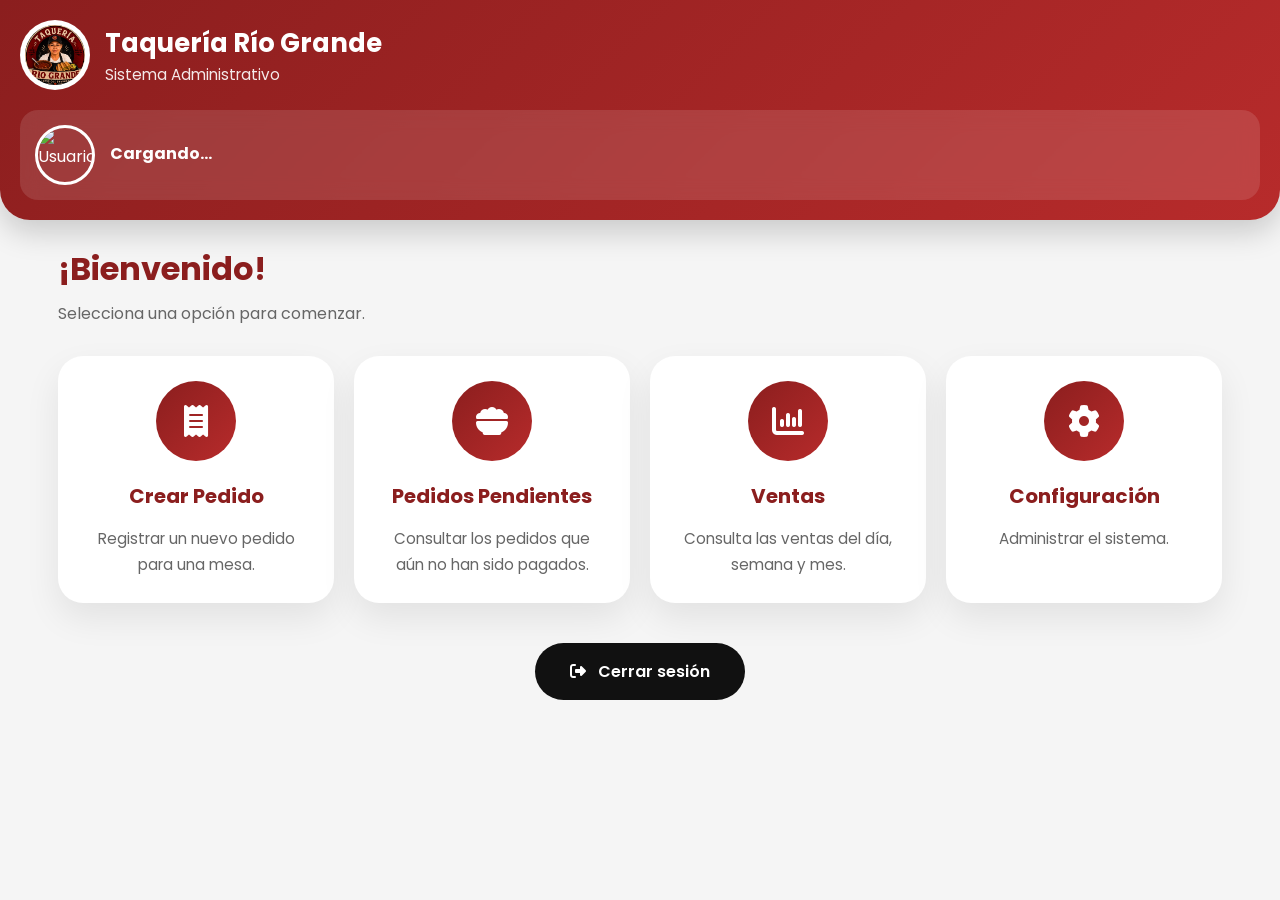
==== panel.html @ 6b8715d9 "Login y panel administrativo terminados" ====
<!DOCTYPE html>
<html lang="es">

<head>

<meta charset="UTF-8">

<meta name="viewport" content="width=device-width, initial-scale=1.0">

<title>Panel | Taquería Río Grande</title>

<link rel="icon" href="imagenes/logo1.png">

<link rel="preconnect" href="https://fonts.googleapis.com">

<link rel="preconnect" href="https://fonts.gstatic.com" crossorigin>

<link href="https://fonts.googleapis.com/css2?family=Poppins:wght@300;400;500;600;700;800&display=swap" rel="stylesheet">

<link rel="stylesheet" href="https://cdnjs.cloudflare.com/ajax/libs/font-awesome/6.6.0/css/all.min.css">

<link rel="stylesheet" href="panel.css">

</head>

<body>

<header>

<div class="logo">

<img src="imagenes/logo1.png" alt="Logo">

<div>

<h2>Taquería Río Grande</h2>

<p>Sistema Administrativo</p>

</div>

</div>

<div class="usuario">

<img id="fotoUsuario" src="https://ui-avatars.com/api/?background=8b1e1e&color=fff&name=RG" alt="Usuario">

<div>

<h3 id="nombreUsuario">Cargando...</h3>

</div>

</div>

</header>

<main>

<h1>

¡Bienvenido!

</h1>

<p class="descripcion">

Selecciona una opción para comenzar.

</p>

<div class="menu-grid">

<a href="crearPedido.html" class="card">

<div class="icono">

<i class="fa-solid fa-receipt"></i>

</div>

<h2>Crear Pedido</h2>

<p>

Registrar un nuevo pedido para una mesa.

</p>

</a>

<a href="pedidos.html" class="card">

<div class="icono">

<i class="fa-solid fa-bowl-food"></i>

</div>

<h2>Pedidos Pendientes</h2>

<p>

Consultar los pedidos que aún no han sido pagados.

</p>

</a>

<a href="ventas.html" class="card">

<div class="icono">

<i class="fa-solid fa-chart-column"></i>

</div>

<h2>Ventas</h2>

<p>

Consulta las ventas del día, semana y mes.

</p>

</a>

<a href="configuracion.html" class="card">

<div class="icono">

<i class="fa-solid fa-gear"></i>

</div>

<h2>Configuración</h2>

<p>

Administrar el sistema.

</p>

</a>

</div>

<div class="cerrar">

<button id="cerrarSesion">

<i class="fa-solid fa-right-from-bracket"></i>

Cerrar sesión

</button>

</div>

</main>

<script type="module" src="firebase.js"></script>

<script type="module" src="panel.js"></script>

</body>

</html>
---- panel.css ----
*{
margin:0;
padding:0;
box-sizing:border-box;
font-family:'Poppins',sans-serif;
}

:root{

--rojo:#8b1e1e;
--rojo2:#b72b2b;
--dorado:#d4af37;
--negro:#111111;
--gris:#f5f5f5;
--blanco:#ffffff;

}

body{

background:var(--gris);
color:var(--negro);
min-height:100vh;

}

header{

background:linear-gradient(135deg,var(--rojo),var(--rojo2));

color:white;

padding:20px;

border-radius:0 0 30px 30px;

box-shadow:0 12px 30px rgba(0,0,0,.18);

}

.logo{

display:flex;

align-items:center;

gap:15px;

margin-bottom:20px;

}

.logo img{

width:70px;
height:70px;
border-radius:50%;
background:white;
padding:5px;

}

.logo h2{

font-size:1.6rem;
font-weight:700;

}

.logo p{

opacity:.9;

font-size:.95rem;

}

.usuario{

display:flex;

align-items:center;

gap:15px;

background:rgba(255,255,255,.12);

padding:15px;

border-radius:18px;

backdrop-filter:blur(10px);

}

.usuario img{

width:60px;
height:60px;

border-radius:50%;

border:3px solid white;

object-fit:cover;

}

.usuario h3{

font-size:1rem;

margin-bottom:4px;

}

.usuario span{

font-size:.85rem;

opacity:.9;

word-break:break-word;

}

main{

padding:25px 18px 40px;

max-width:1200px;

margin:auto;

}

main h1{

font-size:2rem;

color:var(--rojo);

margin-bottom:8px;

}

.descripcion{

color:#666;

margin-bottom:30px;

font-size:1rem;

}

.menu-grid{

display:grid;

grid-template-columns:repeat(auto-fit,minmax(260px,1fr));

gap:20px;

}

.card{

background:white;

border-radius:25px;

padding:25px;

text-decoration:none;

color:inherit;

box-shadow:0 15px 35px rgba(0,0,0,.08);

transition:.35s;

display:flex;

flex-direction:column;

align-items:center;

text-align:center;

min-height:230px;

}

.card:hover{

transform:translateY(-8px);

box-shadow:0 20px 40px rgba(0,0,0,.15);

}

.icono{

width:80px;
height:80px;

border-radius:50%;

background:linear-gradient(135deg,var(--rojo),var(--rojo2));

display:flex;

justify-content:center;
align-items:center;

margin-bottom:20px;

color:white;

font-size:2rem;

}

.card h2{

font-size:1.25rem;

color:var(--rojo);

margin-bottom:15px;

}

.card p{

color:#666;

line-height:1.7;

font-size:.95rem;

}

.cerrar{

margin-top:40px;

display:flex;

justify-content:center;

}

#cerrarSesion{

background:#111;

color:white;

border:none;

padding:16px 35px;

border-radius:50px;

font-size:1rem;

font-weight:600;

cursor:pointer;

display:flex;

align-items:center;

gap:12px;

transition:.3s;

}

#cerrarSesion:hover{

background:#000;

transform:translateY(-3px);

}

@media(max-width:768px){

header{

padding:18px;

border-radius:0 0 25px 25px;

}

.logo{

align-items:center;

}

.logo img{

width:60px;
height:60px;

}

.logo h2{

font-size:1.3rem;

}

.logo p{

font-size:.85rem;

}

.usuario{

padding:12px;

}

.usuario img{

width:52px;
height:52px;

}

main{

padding:20px 15px 35px;

}

main h1{

font-size:1.7rem;

}

.descripcion{

font-size:.95rem;

}

.menu-grid{

grid-template-columns:1fr;

gap:18px;

}

.card{

min-height:auto;

padding:22px;

}

.icono{

width:70px;
height:70px;

font-size:1.8rem;

}

.card h2{

font-size:1.15rem;

}

.card p{

font-size:.9rem;

}

#cerrarSesion{

width:100%;

justify-content:center;

}

}

@media(min-width:1200px){

.menu-grid{

grid-template-columns:repeat(4,1fr);

}

}
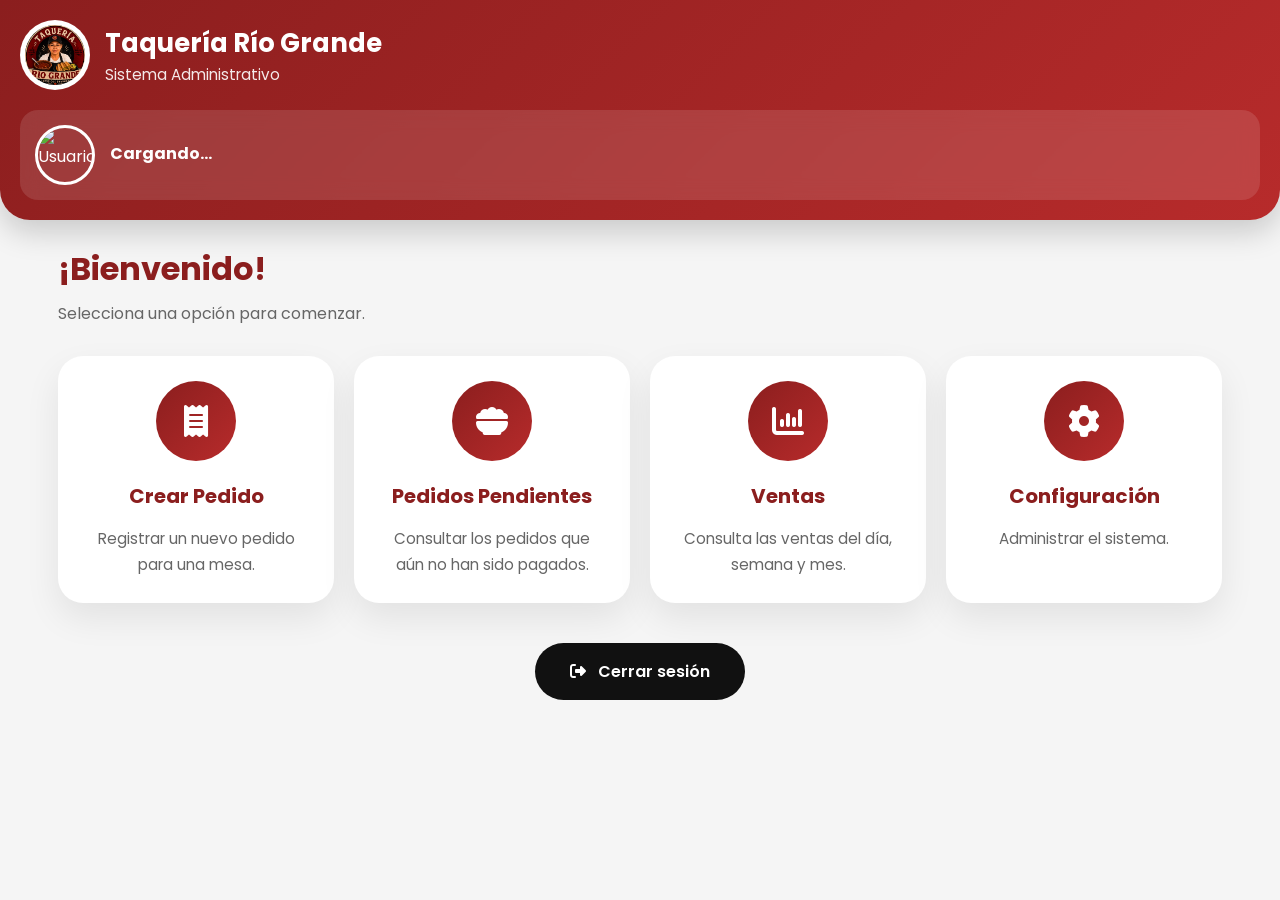
==== commit 659873a0: "Pedidos y agregados" ====
--- a/panel.html
+++ b/panel.html
@@ -89,7 +89,7 @@
 
 </a>
 
-<a href="pedidos.html" class="card">
+<a href="pedidosPendientes.html" class="card">
 
 <div class="icono">
 
@@ -125,7 +125,7 @@
 
 </a>
 
-<a href="configuracion.html" class="card">
+<a href="panel.html" class="card">
 
 <div class="icono">
 
--- a/panel.css
+++ b/panel.css
@@ -114,16 +114,6 @@
 
 }
 
-.usuario span{
-
-font-size:.85rem;
-
-opacity:.9;
-
-word-break:break-word;
-
-}
-
 main{
 
 padding:25px 18px 40px;
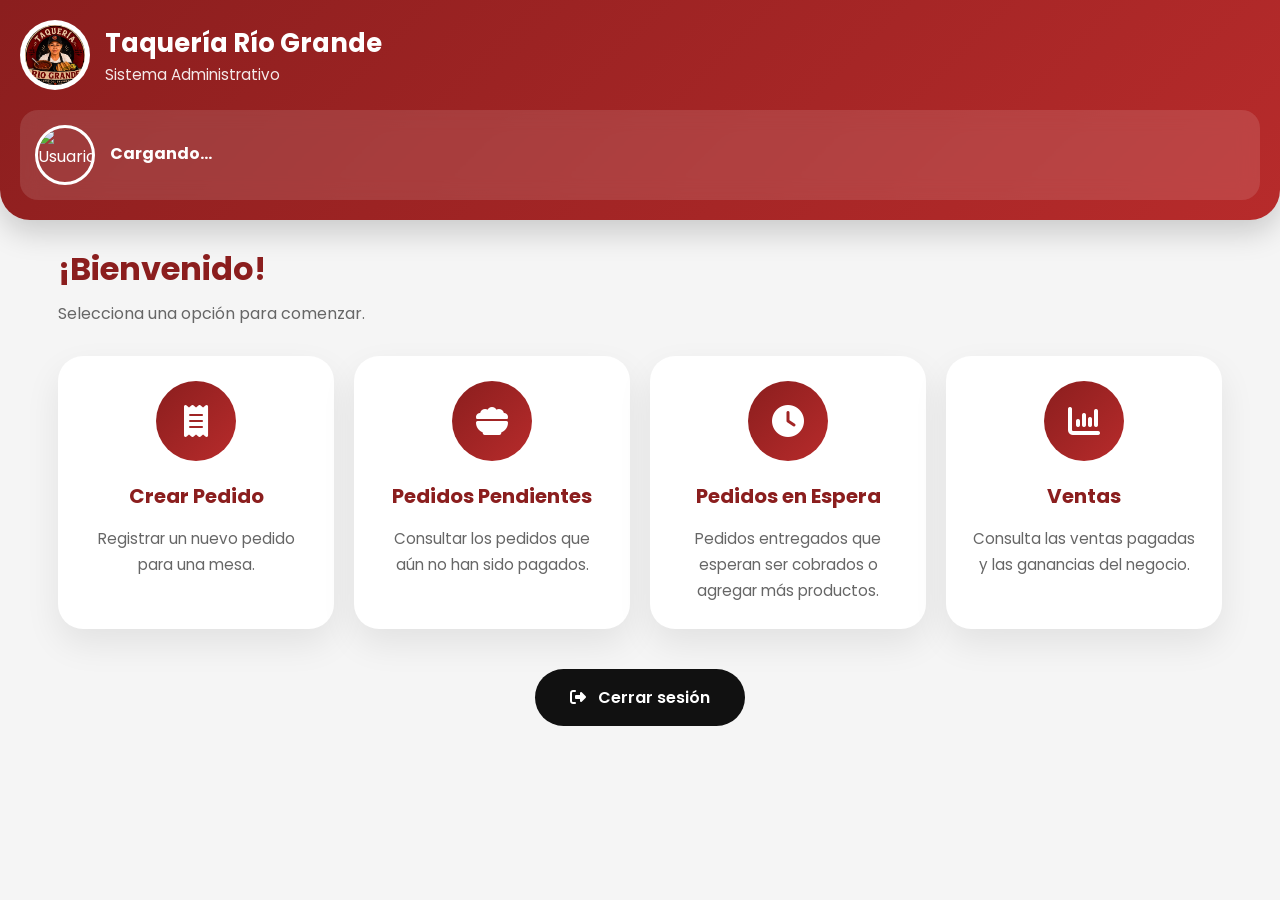
==== commit d28ba7b9: "3ra parte de cuatro actualizada" ====
--- a/panel.html
+++ b/panel.html
@@ -107,6 +107,24 @@
 
 </a>
 
+<a href="pedidosEspera.html" class="card">
+
+<div class="icono">
+
+<i class="fa-solid fa-clock"></i>
+
+</div>
+
+<h2>Pedidos en Espera</h2>
+
+<p>
+
+Pedidos entregados que esperan ser cobrados o agregar más productos.
+
+</p>
+
+</a>
+
 <a href="ventas.html" class="card">
 
 <div class="icono">
@@ -119,25 +137,7 @@
 
 <p>
 
-Consulta las ventas del día, semana y mes.
-
-</p>
-
-</a>
-
-<a href="panel.html" class="card">
-
-<div class="icono">
-
-<i class="fa-solid fa-gear"></i>
-
-</div>
-
-<h2>Configuración</h2>
-
-<p>
-
-Administrar el sistema.
+Consulta las ventas pagadas y las ganancias del negocio.
 
 </p>
 
